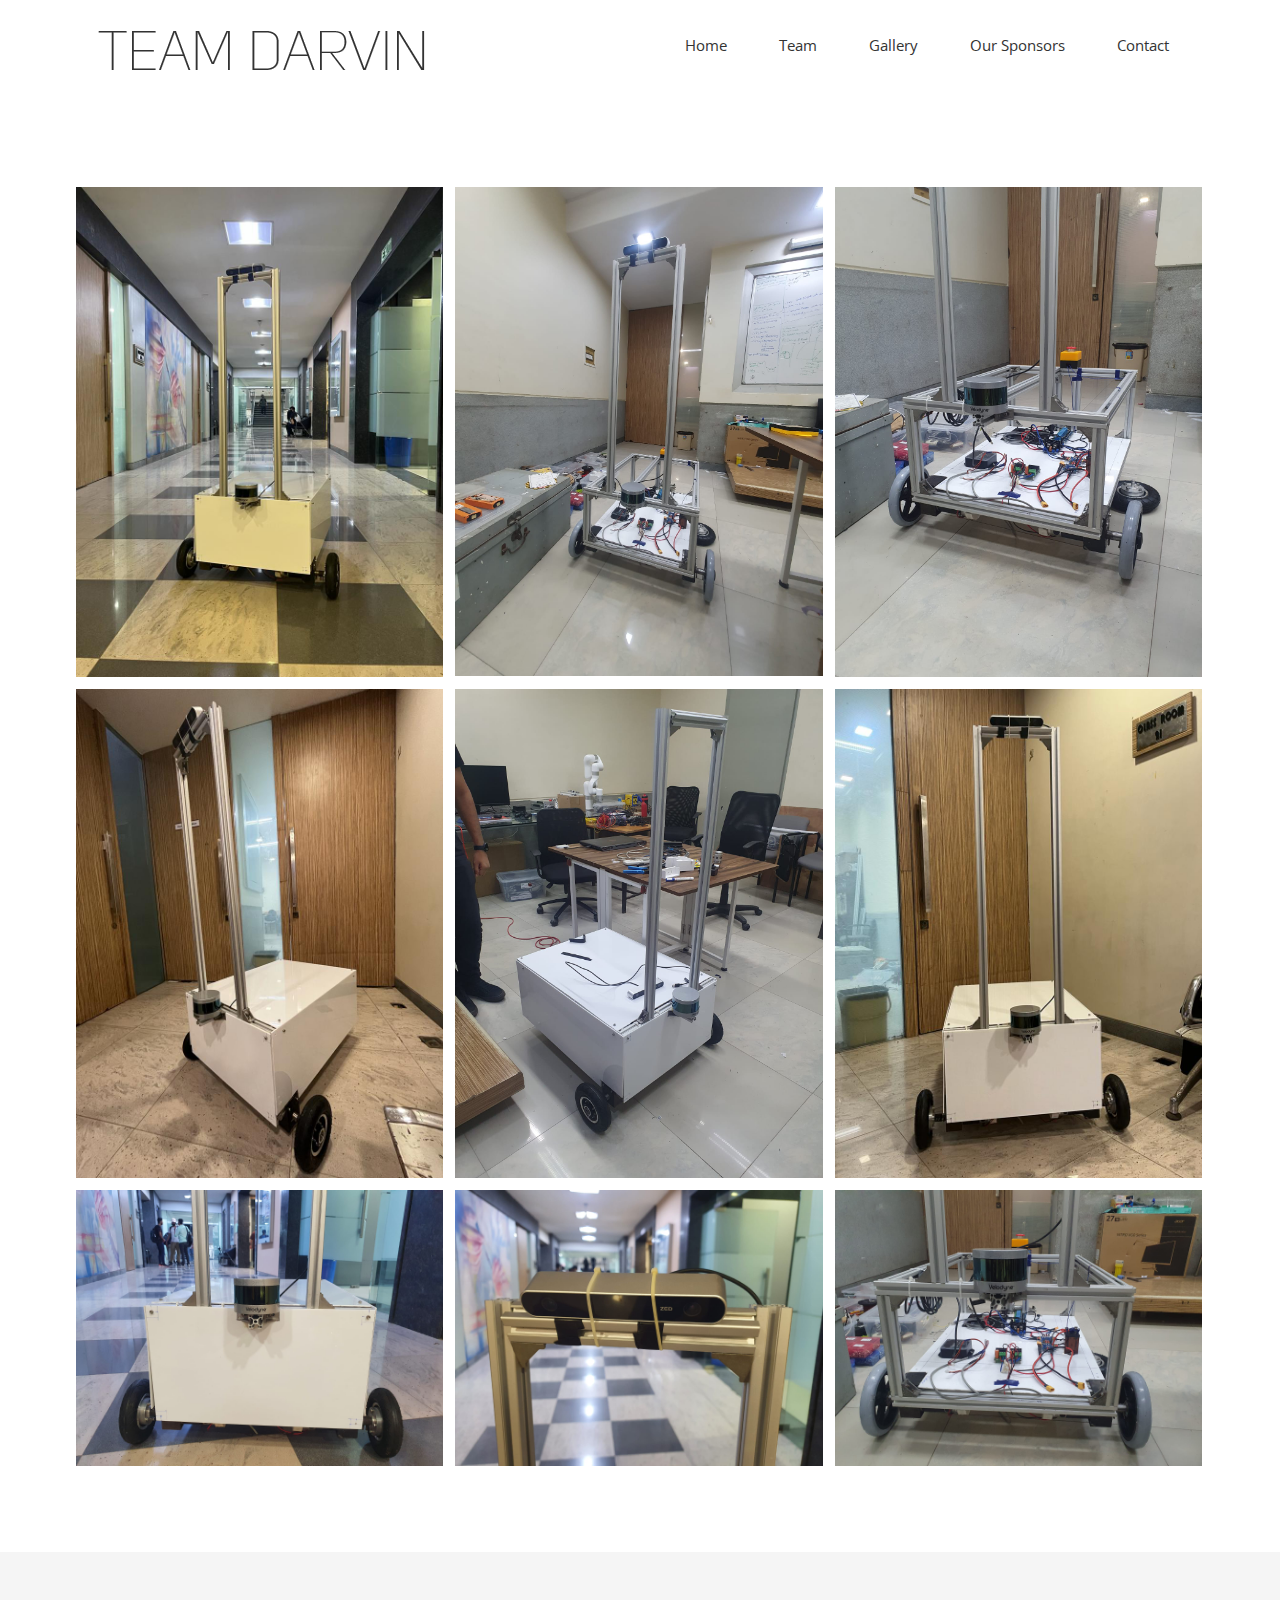
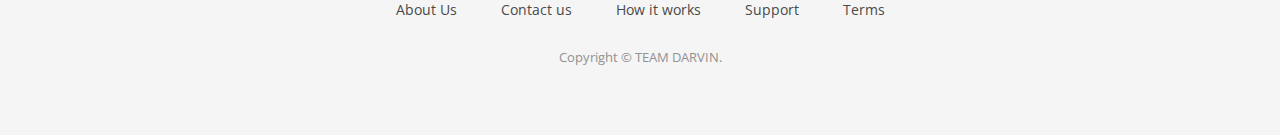
==== gallery.html @ 54ded739 "first commit" ====
<!DOCTYPE html>
<html class="no-js">
  <head>
    <meta charset="utf-8">
    <meta http-equiv="X-UA-Compatible" content="IE=edge">
    <title>TEAM DARVIN</title>
    <meta name="description" content="">
    <meta name="viewport" content="width=device-width, initial-scale=1">
    <!-- Place favicon.ico and apple-touch-icon.png in the root directory -->
    
    <!-- CSS -->
    <link rel="stylesheet" href="css/owl.carousel.css">
    <link rel="stylesheet" href="css/bootstrap.min.css">
    <link rel="stylesheet" href="css/font-awesome.min.css">
    <link rel="stylesheet" href="css/style.css">
    <link rel="stylesheet" href="css/ionicons.min.css">
    <link rel="stylesheet" href="css/animate.css">
    <link rel="stylesheet" href="css/responsive.css">
    
    <!-- Js -->
    <script src="js/vendor/modernizr-2.6.2.min.js"></script>
    <script>window.jQuery || document.write('<script src="js/vendor/jquery-1.10.2.min.js"><\/script>')</script>
    <script src="js/bootstrap.min.js"></script>
    <script src="js/owl.carousel.min.js"></script>
    <script src="js/plugins.js"></script>

    <script src="js/main.js"></script>


  </head>
  <body>



    <!-- Header Start -->
  <header>
    <div class="container">
      <div class="row">
        <div class="col-md-12">
          <!-- header Nav Start -->
          <nav class="navbar navbar-default">
            <div class="container-fluid">
              <!-- Brand and toggle get grouped for better mobile display -->
              <div class="navbar-header">
                <button type="button" class="navbar-toggle collapsed" data-toggle="collapse" data-target="#bs-example-navbar-collapse-1">
                <span class="sr-only">Toggle navigation</span>
                <span class="icon-bar"></span>
                <span class="icon-bar"></span>
                <span class="icon-bar"></span>
                </button>
                <a href="index.html">
                  <img src="img/logo.png" alt="Logo">
                </a>
              </div>
                <!-- Collect the nav links, forms, and other content for toggling -->
                <div class="collapse navbar-collapse" id="bs-example-navbar-collapse-1">
                  <ul class="nav navbar-nav navbar-right">
                    <li><a href="index.html">Home</a></li>
                    <li><a href="team.html">Team</a></li>
                    <li><a href="gallery.html">Gallery</a></li>
                    <li><a href="sponsor.html">Our Sponsors</a></li>
                    <li><a href="contact.html">Contact</a></li>
                  </ul>
                </div><!-- /.navbar-collapse -->
              </div><!-- /.container-fluid -->
            </nav>
          </div>
        </div>
      </div>
    </header><!-- header close -->
        
    <!-- Slider Start -->
    
      <!-- Portfolio Start -->
  <section id="portfolio-work">
    
      <div class="container">
          <div class="row">
            <div class="col-md-12">
              <div class="block">
                <div class="portfolio-contant">
                  <ul id="portfolio-contant-active">
                      <li class="mix Branding">
                        <a href="#">
                          <img src="img/new imgs/1.jpeg" alt="">
                          <div class="overly">
                            <div class="position-center">
                            </div>
                          </div>
                        </a>
                    </li>
                    <li class="mix Branding">
                      <a href="#">
                        <img src="img/new imgs/2.jpeg" alt="">
                        <div class="overly">
                          <div class="position-center">
                          </div>
                        </div>
                      </a>
                  </li>
                <li class="mix Branding">
                  <a href="#">
                    <img src="img/new imgs/4.jpeg" alt="">
                    <div class="overly">
                      <div class="position-center">
                      </div>
                    </div>
                  </a>
              </li>
              <li class="mix Branding">
                <a href="#">
                  <img src="img/new imgs/5.jpeg" alt="">
                  <div class="overly">
                    <div class="position-center">
                    </div>
                  </div>
                </a>
            </li>
            <li class="mix Branding">
              <a href="#">
                <img src="img/new imgs/6.jpeg" alt="">
                <div class="overly">
                  <div class="position-center">
                  </div>
                </div>
              </a>
          </li>
          <li class="mix Branding">
            <a href="#">
              <img src="img/new imgs/7.jpeg" alt="">
              <div class="overly">
                <div class="position-center">
                </div>
              </div>
            </a>
        </li>
        <li class="mix Branding">
          <a href="#">
            <img src="img/new imgs/8.jpeg" alt="">
            <div class="overly">
              <div class="position-center">
              </div>
            </div>
          </a>
      </li>
      <li class="mix Branding">
        <a href="#">
          <img src="img/new imgs/9.jpeg" alt="">
          <div class="overly">
            <div class="position-center">
            </div>
          </div>
        </a>
    </li>
    <li class="mix Branding">
      <a href="#">
        <img src="img/new imgs/10.jpeg" alt="">
        <div class="overly">
          <div class="position-center">
          </div>
        </div>
      </a>
  </li>
                    
                  </ul>
                </div>
              </div>
            </div>
          </div>
      </div>
  </section>


    <!-- Call to action Start -->

    <!-- Content Start -->

    <!-- footer Start -->
    <footer>
      <div class="container">
        <div class="row">
          <div class="col-md-12">
            <div class="footer-manu">
              <ul>
                <li><a href="#">About Us</a></li>
                <li><a href="#">Contact us</a></li>
                <li><a href="#">How it works</a></li>
                <li><a href="#">Support</a></li>
                <li><a href="#">Terms</a></li>
              </ul>
            </div>
            <p>Copyright &copy; TEAM DARVIN</a>.</p>
          </div>
        </div>
      </div>
    </footer>
            
       <!--     
  <script>document.write('<script src="http://' + (location.host || 'localhost').split(':')[0] + ':35729/livereload.js?snipver=1"></' + 'script>')</script>
           --> 
    
    </body>
</html>
---- css/style.css ----
@import url(http://fonts.googleapis.com/css?family=Open+Sans:400,300,600);
@import url(http://fonts.googleapis.com/css?family=Roboto:400,100,300,500,700);
@import url(http://fonts.googleapis.com/css?family=Volkhov:400italic);
/* var text-decoration */
/*--
	Common Css
--*/
body {
  font-family: 'Open Sans', sans-serif;
  -webkit-font-smoothing: antialiased;
}
h1,
h2,
h3,
h4,
h5,
h6 {
  font-family: 'Roboto', sans-serif;
}
h2 {
  font-size: 30px;
  font-weight: 400;
}
h3 {
  font-size: 28px;
  font-weight: 300;
}
p {
  font-size: 15px;
  line-height: 28px;
}
ul {
  padding: 0;
  margin: 0;
  list-style: none;
}
a,
a:active,
a:focus,
a:active {
  text-decoration: none !important;
}
.section-title {
  margin-bottom: 70px;
}
.section-title h2 {
  text-transform: uppercase;
  font-size: 28px;
  font-weight: 600;
}
.section-title p {
  font-family: 'Volkhov', serif;
  font-style: italic;
  color: #666;
}
/*--
	Header Start 
--*/
header {
  background: #fff;
  padding: 10px 0;
}
header .navbar {
  margin-bottom: 0px;
  border: 0px;
}
header .navbar-brand {
  padding-top: 5px;
}
header .navbar-default {
  background: none;
  border: 0px;
}
header .navbar-default .navbar-nav {
  padding-top: 10px;
}
header .navbar-default .navbar-nav li a {
  color: rgb(51, 51, 51);
  padding: 15px 26px;
  font-size: 15px;
}
font header .navbar-default .navbar-nav li a:hover {
  color: #000;
}
/*---------------------------------------------
					Index Start 
-----------------------------------------------*/
/*--
	Slider Start 
--*/
#slider {
  background: url("../img/slider-bg.jpg") no-repeat;
  background-size: cover;
  background-attachment: fixed;
  background-position: 10% 0%;
  padding: 200px 0 280px 0;
  position: relative;
}
#slider:before {
  content: "";
  position: absolute;
  left: 0;
  top: 0;
  bottom: 0;
  right: 0;
  width: 100%;
  height: 100%;
  background: linear-gradient(to left, #8b86a3, #322e40);
  opacity: 0.8;
}
#slider .block {
  color: #E3E3E4;
}
#slider .block h1 {
  font-family: 'Roboto', sans-serif;
  font-weight: 100;
  font-size: 45px;
  line-height: 60px;
  letter-spacing: 10px;
  padding-bottom: 45px;
}
#slider .block p {
  font-size: 23px;
  line-height: 40px;
  font-family: 'Roboto', sans-serif;
  font-weight: 300;
  letter-spacing: 3px;
}
/*--
	wrapper Start 
--*/
#intro {
  padding: 100px 0;
}
#intro .block h2 {
  padding-top: 35px;
  line-height: 27px;
  margin: 0;
}
#intro .block p {
  color: #7B7B7B;
  padding-top: 20px;
}
#intro .block img {
  padding-left: 40px;
  width: 100%;
}
#intro .section-title {
  margin-bottom: 0px;
}
#intro .section-title p {
  padding-top: 20px;
}
/*--
	service Start 
--*/
#service {
  text-align: center;
  padding: 90px 0;
}
#service .service-item {
  padding-bottom: 30px;
}
#service .service-item i {
  font-size: 60px;
  color: #4A4656;
}
#service .service-item h4 {
  padding-top: 20px;
  margin: 0;
  color: #666;
}
#service .service-item p {
  color: #888;
  padding-top: 10px;
  margin: 0;
  font-size: 14px;
  line-height: 1.8;
}
/*--
	call-to-action Start 
--*/
#call-to-action {
  background: url("../img/call-to-action-bg.jpg") no-repeat;
  background-size: cover;
  background-attachment: fixed;
  padding: 70px 0px;
  position: relative;
  text-align: center;
  color: #fff;
}
#call-to-action:before {
  content: "";
  position: absolute;
  left: 0;
  right: 0;
  top: 0;
  bottom: 0;
  width: 100%;
  height: 100%;
  background: #1d192c;
  opacity: 0.8;
}
#call-to-action h2 {
  padding-bottom: 20px;
  line-height: 33px;
  margin: 0;
  font-size: 30px;
}
#call-to-action p {
  font-size: 14px;
  line-height: 1.6;
}
#call-to-action .btn-call-to-action {
  padding: 15px 35px;
  border: none;
  background-color: #fff;
  font-size: 15px;
  color: #333333;
  margin-top: 30px;
}
/*--
	Feature Start 
--*/
#feature {
  background: url("../img/featue-bg.jpg");
  background-position: 50% 94px;
  width: 100%;
  display: block;
  position: relative;
  overflow: visible;
  background-attachment: fixed;
  background-repeat: no-repeat;
  background-position: center center;
  background-color: #fff;
  -webkit-background-size: cover;
  -moz-background-size: cover;
  -o-background-size: cover;
  background-size: cover;
  -webkit-box-sizing: border-box;
  -moz-box-sizing: border-box;
  box-sizing: border-box;
  -webkit-backface-visibility: hidden;
  backface-visibility: hidden;
  padding: 100px 0;
}
#feature h2 {
  font-size: 28px;
  font-weight: 600;
  margin-bottom: 30px;
}
#feature p {
  color: #8d8f92;
  margin-bottom: 20px;
}
#feature .btn-view-works {
  background: #655E7A;
  color: #fff;
  padding: 10px 20px;
}
/*--
	content Start 
--*/
#testimonial {
  padding: 100px 0;
}
#testimonial .block h2 {
  line-height: 27px;
  color: #5C5C5C;
  padding-top: 110px;
}
#testimonial .block p {
  padding-top: 50px;
  color: #7B7B7B;
}
#testimonial .counter-box li {
  width: 50%;
  float: left;
  text-align: center;
  margin: 30px 0 30px;
}
#testimonial .counter-box li i {
  font-size: 35px;
}
#testimonial .counter-box li h4 {
  font-size: 30px;
  font-weight: bold;
}
#testimonial .counter-box li span {
  color: #555;
}
#testimonial .testimonial-carousel {
  text-align: center;
  width: 75%;
  border: 1px solid #DEDEDE;
  padding: 24px;
  margin: 0 auto;
}
#testimonial .testimonial-carousel img {
  padding-bottom: 38px;
}
#testimonial .testimonial-carousel p {
  line-height: 28px;
  font-weight: 300;
  padding-bottom: 20px;
}
#testimonial .testimonial-carousel .user img {
  padding-bottom: 0px;
  border-radius: 500px;
}
#testimonial .testimonial-carousel .user p {
  padding-bottom: 0;
  font-size: 12px;
  line-height: 20px;
  color: #353241;
}
#testimonial .testimonial-carousel .user p span {
  display: block;
  color: #353241;
  font-weight: 600;
}
#testimonial .testimonial-carousel .owl-carousel .owl-pagination div {
  border: 1px solid #1D1D1D;
  border-radius: 500px;
  display: inline-block;
  height: 10px;
  margin-right: 15px;
  width: 10px;
}
#testimonial .testimonial-carousel .owl-carousel .owl-pagination div.active {
  background: #5C5C5C;
  font-size: 30px;
  display: inline-block;
  border: 0px;
}
/*--
	features Start 
--*/
#clients-logo-section {
  padding-top: 30px;
  padding-bottom: 75px;
}
#clients-logo-section .clients-logo-img {
  padding: 0px 50px;
}
/*---------------------------------------------
					Work Start 
-----------------------------------------------*/
/*--
	Slider-work Start 
--*/
#global-header {
  background: url("../img/slider-bg2.jpg") no-repeat;
  background-size: cover;
  padding-top: 150px;
  padding-bottom: 107px;
  position: relative;
  background-attachment: fixed;
}
#global-header:before {
  content: "";
  position: absolute;
  left: 0;
  top: 0;
  bottom: 0;
  right: 0;
  width: 100%;
  height: 100%;
  background: linear-gradient(to left, #928dab, #1f1c2c 70%);
  opacity: 0.8;
}
#global-header .block {
  color: #E3E3E4;
  margin: 0 auto;
  padding-left: 90px;
  text-align: center;
}
#global-header .block h1 {
  font-weight: 100;
  font-size: 45px;
  letter-spacing: 6px;
  padding-bottom: 15px;
  margin-top: 0;
  text-transform: capitalize;
}
#global-header .block p {
  font-size: 16px;
  font-weight: 300;
  letter-spacing: 1px;
  word-spacing: 3px;
}
/*--
	portfolio-work Start 
--*/
#portfolio-work {
  overflow: hidden;
  padding: 80px 0;
}
#portfolio-work .block .portfolio-menu {
  padding-bottom: 30px;
  text-align: center;
}
#portfolio-work .block .portfolio-menu ul {
  border: 1px solid #999999;
  display: inline-block;
  margin-bottom: 40px;
}
#portfolio-work .block .portfolio-menu ul li {
  display: inline-block;
  padding: 0px 25px;
  cursor: pointer;
  font-size: 15px;
  line-height: 40px;
  font-weight: 600;
  color: #333333;
  text-transform: capitalize;
  position: relative;
}
#portfolio-work .block .portfolio-menu ul .active {
  color: #655E7A;
  position: relative;
}
#portfolio-work .block .portfolio-menu ul .active:before {
  content: "\f0d7";
  position: absolute;
  font-family: 'FontAwesome';
  bottom: -18px;
  font-size: 30px;
  width: 20px;
  left: 0px;
  right: 0px;
  top: 23px;
  margin: 0 auto;
  color: #fff;
  text-shadow: 0 1px 0px rgba(0, 0, 0, 0.9);
  -webkit-transition: all 0.4s ease-in-out;
  -moz-transition: all 0.4s ease-in-out;
  -o-transition: all 0.4s ease-in-out;
  -ms-transition: all 0.4s ease-in-out;
  transition: all 0.4s ease-in-out;
}
#portfolio-work .block .portfolio-menu ul li:hover:before {
  content: "\f0d7";
  position: absolute;
  font-family: 'FontAwesome';
  bottom: -18px;
  font-size: 30px;
  width: 20px;
  left: 0px;
  right: 0px;
  top: 24px;
  margin: 0 auto;
  color: #fff;
  text-shadow: 0 1px 0px rgba(0, 0, 0, 0.9);
  -webkit-transition: all 0.4s ease-in-out;
  -moz-transition: all 0.4s ease-in-out;
  -o-transition: all 0.4s ease-in-out;
  -ms-transition: all 0.4s ease-in-out;
  transition: all 0.4s ease-in-out;
}
#portfolio-work .block .portfolio-contant ul li {
  float: left;
  width: 32.22%;
  overflow: hidden;
  margin: 6px;
  position: relative;
}
#portfolio-work .block .portfolio-contant ul li:hover .overly {
  opacity: 1;
}
#portfolio-work .block .portfolio-contant ul li:hover .position-center {
  position: absolute;
  top: 50%;
  -webkit-transform: translate(0%, -50%);
  -moz-transform: translate(0%, -50%);
  -ms-transform: translate(0%, -50%);
  transform: translate(0%, -50%);
}
#portfolio-work .block .portfolio-contant ul li a {
  display: block;
  color: #fff;
}
#portfolio-work .block .portfolio-contant ul li a h2 {
  font-size: 22px;
  text-transform: uppercase;
  letter-spacing: 1px;
}
#portfolio-work .block .portfolio-contant ul li a p {
  font-size: 15px;
}
#portfolio-work .block .portfolio-contant ul li a span {
  font-style: italic;
  font-size: 13px;
  color: #655E7A;
}
#portfolio-work .block .portfolio-contant ul img {
  width: 100%;
  height: auto;
}
#portfolio-work .block .portfolio-contant .overly {
  position: absolute;
  top: 0;
  bottom: 0;
  right: 0;
  left: 0;
  background: rgba(0, 0, 0, 0.9);
  opacity: 0;
  -webkit-transition: .3s all;
  -o-transition: .3s all;
  transition: .3s all;
  text-align: center;
}
#portfolio-work .block .portfolio-contant .position-center {
  position: absolute;
  top: 50%;
  left: 10%;
  -webkit-transform: translate(0%, 50%);
  -moz-transform: translate(0%, 50%);
  -ms-transform: translate(0%, 50%);
  transform: translate(0%, 50%);
  -webkit-transition: .5s all;
  -o-transition: .5s all;
  transition: .5s all;
}
#portfolio-work .block .mix {
  display: none;
}
/*--
	wrapper-work Start 
--*/
#wrapper-work {
  overflow: hidden;
  padding-top: 100px;
}
#wrapper-work ul li {
  width: 50%;
  float: left;
  position: relative;
}
#wrapper-work ul li img {
  width: 100%;
  height: 100%;
}
#wrapper-work ul li .items-text {
  position: absolute;
  top: 0;
  bottom: 0;
  left: 0;
  right: 0;
  width: 100%;
  height: 100%;
  color: #fff;
  background: rgba(0, 0, 0, 0.6);
  padding-left: 44px;
  padding-top: 140px;
}
#wrapper-work ul li .items-text h2 {
  padding-bottom: 28px;
  padding-top: 75px;
  position: relative;
}
#wrapper-work ul li .items-text h2:before {
  content: "";
  position: absolute;
  left: 0;
  bottom: 0;
  width: 75px;
  height: 3px;
  background: #fff;
}
#wrapper-work ul li .items-text p {
  padding-top: 30px;
  font-size: 16px;
  line-height: 27px;
  font-weight: 300;
  padding-right: 80px;
}
/*--
	features-work Start 
--*/
#features-work {
  padding-top: 50px;
  padding-bottom: 75px;
}
#features-work .block ul li {
  width: 19%;
  text-align: center;
  display: inline-block;
  padding: 40px 0px;
}
/*---------------------------------------------
					Work Close 
-----------------------------------------------*/
/*=============================================*/
/*---------------------------------------------
					 Contact Start 
-----------------------------------------------*/
/*--
	slider-contact Start 
--*/
#slider-contact {
  background: url("../img/slider-bg2.jpg") no-repeat;
  background-size: cover;
  padding-top: 150px;
  padding-bottom: 107px;
  position: relative;
}
#slider-contact:before {
  content: "";
  position: absolute;
  left: 0;
  top: 0;
  bottom: 0;
  right: 0;
  width: 100%;
  height: 100%;
  background: linear-gradient(to left, #928dab, #1f1c2c 70%);
  opacity: 0.8;
}
#slider-contact .block {
  color: #E3E3E4;
  margin: 0 auto;
  padding-left: 90px;
}
#slider-contact .block h1 {
  font-family: 'Roboto', sans-serif;
  font-weight: 100;
  font-size: 45px;
  line-height: 60px;
  letter-spacing: 6px;
  padding-bottom: 15px;
}
#slider-contact .block p {
  font-size: 23px;
  line-height: 40px;
  font-family: 'Roboto', sans-serif;
  font-weight: 300;
  letter-spacing: 1px;
  word-spacing: 3px;
}
/*--
	contact-form Start 
--*/
#contact-form {
  padding-top: 70px;
  padding-bottom: 35px;
}
#contact-form .block form .form-group {
  padding-bottom: 15px;
  margin: 0px;
}
#contact-form .block form .form-group .form-control {
  background: #F6F8FA;
  height: 60px;
  border: 1px solid #EEF2F6;
  box-shadow: none;
  width: 100%;
}
#contact-form .block form .form-group-2 {
  padding-bottom: 15px;
  margin: 0px;
}
#contact-form .block form .form-group-2 textarea {
  background: #F6F8FA;
  height: 135px;
  border: 1px solid #EEF2F6;
  box-shadow: none;
  width: 100%;
}
#contact-form .block button {
  width: 100%;
  height: 60px;
  background: #47424C;
  border: none;
  color: #fff;
  font-family: 'Open Sans', sans-serif;
  font-size: 18px;
}
/*--
	wrapper-contact Start 
--*/
.address-block li {
  margin-bottom: 20px;
}
.address-block li i {
  margin-right: 15px;
  font-size: 20px;
  width: 20px;
}
.social-icons {
  margin-top: 40px;
}
.social-icons li {
  display: inline-block;
  margin: 0 6px;
}
.social-icons a {
  display: inline-block;
}
.social-icons i {
  color: #2C2C2C;
  margin-right: 25px;
  font-size: 25px;
}
.google-map {
  position: relative;
}
.google-map #map {
  width: 100%;
  height: 300px;
  background-color: #ff432e;
}
#contact-box {
  padding-top: 35px;
  padding-bottom: 58px;
}
#contact-box .block img {
  width: 100%;
}
#contact-box .block h2 {
  font-family: 'Open Sans', sans-serif;
  font-weight: 300;
  color: #000;
  font-size: 28px;
  padding-bottom: 30px;
}
#contact-box .block p {
  color: #5C5C5C;
  display: block;
}
/*--
	features-contact Start 
--*/
#features-contact {
  padding-top: 50px;
  padding-bottom: 75px;
}
#features-contact .block ul li {
  width: 19%;
  text-align: center;
  display: inline-block;
  padding: 40px 0px;
}
/*---------------------------------------------
					Contact Close 
-----------------------------------------------*/
/*--------- Heading------------*/
.heading {
  padding-bottom: 60px;
  text-align: center;
}
.heading h2 {
  color: #000;
  font-size: 30px;
  line-height: 40px;
  font-weight: 400;
}
.heading p {
  font-size: 18px;
  line-height: 40px;
  color: #292929;
  font-weight: 300;
}
/*---------------------------*/
/*--
	footer Start 
--*/
footer {
  background: #F5F5F5;
  text-align: center;
  padding-top: 48px;
  padding-bottom: 55px;
}
footer p {
  font-size: 13px;
  line-height: 25px;
  color: #919191;
}
footer a {
  color: #595959;
}
footer .footer-manu {
  padding-bottom: 25px;
}
footer .footer-manu ul {
  margin: 0px;
  padding: 0px;
}
footer .footer-manu ul li {
  display: inline-block;
  padding: 0px 20px;
}
footer .footer-manu ul li a {
  display: inline-block;
  color: #494949;
}
footer .footer-manu ul li a:hover {
  color: #000;
}
---- css/responsive.css ----
/*		Default Layout: 992px. 
		Gutters: 24px.
		Outer margins: 48px.
		Leftover space for scrollbars @1024px: 32px.
-------------------------------------------------------------------------------
cols    1     2      3      4      5      6      7      8      9      10
px      68    160    252    344    436    528    620    712    804    896    */
/*		Tablet Layout: 768px.
		Gutters: 24px.
		Outer margins: 28px.
		Inherits styles from: Default Layout.
-----------------------------------------------------------------
cols    1     2      3      4      5      6      7      8
px      68    160    252    344    436    528    620    712    */
@media only screen and (min-width: 768px) and (max-width: 991px) {
  /*---------------------------------------------
					Index Start 
-----------------------------------------------*/
  /*--
	wrapper Start 
--*/
  #wrapper {
    text-align: center;
  }
  #wrapper .block img {
    padding-top: 100px;
    width: 50%;
  }
  /*--
	content Start 
--*/
  #content {
    text-align: center;
  }
  #content .block {
    padding-bottom: 100px;
  }
  /*--
	features Start 
--*/
  #features {
    text-align: center;
  }
  /*--
	footer Start 
--*/
  footer .navbar {
    margin-bottom: 0px;
    border: 0px;
    min-height: 40px;
  }
  footer .navbar-default {
    border: 0px;
    width: 68%;
  }
  footer .navbar-default .navbar-nav li a {
    color: #494949;
    padding: 10px 10px;
    font-size: 15px;
  }
  footer .navbar-default .navbar-nav li a:hover {
    color: #000;
  }
  /*---------------------------------------------
					Index Close 
-----------------------------------------------*/
  /*=============================================*/
  /*---------------------------------------------
					Work Start 
-----------------------------------------------*/
  /*--
	slider-work Start 
--*/
  #slider-work .block h1 {
    font-size: 28px;
  }
  #slider-work .block p {
    font-size: 15px;
  }
  /*--
	portfolio Start 
--*/
  #portfolio-work .block .portfolio-manu {
    padding-left: 0px;
  }
  #portfolio-work .block .portfolio-contant ul li a .img-heading {
    padding: 5px 0 5px 13px;
  }
  #portfolio-work .block .portfolio-contant ul li a .img-heading h2 {
    font-size: 20px;
    line-height: 25px;
  }
  #portfolio-work .block .portfolio-contant ul li a .img-heading p {
    font-size: 11px;
    line-height: 20px;
  }
  #portfolio-work .block .portfolio-contant ul li a .overlay {
    padding-left: 15px;
  }
  #portfolio-work .block .portfolio-contant ul li a .overlay h2 {
    padding-top: 30px;
    padding-bottom: 15px;
    font-size: 20px;
    line-height: 25px;
  }
  #portfolio-work .block .portfolio-contant ul li a .overlay p {
    font-size: 11px;
    line-height: 20px;
    padding-top: 15px;
  }
  /*--
	wrapper Start 
--*/
  #wrapper-work ul li .items-text {
    padding-top: 0;
    padding-left: 25px;
  }
  #wrapper-work ul li .items-text h2 {
    padding-bottom: 10px;
    padding-top: 40px;
  }
  #wrapper-work ul li .items-text p {
    font-size: 14px;
    line-height: 20px;
    padding-right: 30px;
  }
  /*--
	features Start 
--*/
  #features-work .block ul li {
    width: 49%;
  }
  /*---------------------------------------------
					Work close 
-----------------------------------------------*/
  /*=============================================*/
  /*---------------------------------------------
					contact start 
-----------------------------------------------*/
  #wrapper-contact .block {
    padding-bottom: 50px;
  }
  /*--
	features-contact Start 
--*/
  #features-contact .block ul li {
    width: 49%;
  }
  /*---------------------------------------------
					contact close 
-----------------------------------------------*/
  /*------------------*/
}
/*		Mobile Layout: 320px.
		Gutters: 24px.
		Outer margins: 34px.
		Inherits styles from: Default Layout.
---------------------------------------------
cols    1     2      3
px      68    160    252    */
@media only screen and (max-width: 767px) {
  /*---------------------------------------------
					Index Start 
-----------------------------------------------*/
  .heading {
    padding-left: 0px;
  }
  h2 {
    font-size: 18px;
  }
  p {
    font-size: 13px;
  }
  header .navbar-default .navbar-toggle {
    margin-top: 20px;
    margin-bottom: 20px;
  }
  #slider {
    padding-top: 90px;
    padding-bottom: 100px;
  }
  #slider .block {
    padding-left: 0px;
  }
  #slider .block h1 {
    font-size: 20px;
  }
  #slider .block p {
    font-size: 13px;
  }
  /*--
	wrapper Start 
--*/
  #wrapper {
    text-align: center;
    padding-top: 70px;
    padding-bottom: 100px;
  }
  #wrapper .block img {
    padding-top: 100px;
    padding-left: 0px;
    width: 100%;
  }
  /*--
	service Start 
--*/
  #service {
    padding-top: 100px;
  }
  #service .thumbnail {
    padding-bottom: 70px;
  }
  /*--
	call-to-action Start 
--*/
  #call-to-action p {
    padding: 0px 0px 40px;
  }
  #call-to-action .btn {
    padding: 10px 20px;
    font-size: 15px;
  }
  /*--
	content Start 
--*/
  #content {
    text-align: center;
    padding-top: 70px;
  }
  #content .block {
    padding-bottom: 100px;
  }
  #content .block h2 {
    padding-top: 0px;
  }
  #content .block-bottom {
    padding: 0px;
  }
  #content .block-bottom .item-img {
    padding-left: 0px;
  }
  /*--
	features Start 
--*/
  #features .features-img {
    text-align: center;
  }
  /*---------------------------------------------
					Index Close 
-----------------------------------------------*/
  /*=============================================*/
  /*---------------------------------------------
					Work Start 
-----------------------------------------------*/
  #slider-work {
    padding-top: 100px;
    padding-bottom: 100px;
  }
  #slider-work .block {
    padding-left: 0px;
  }
  #slider-work .block h1 {
    font-size: 20px;
  }
  #slider-work .block p {
    font-size: 11px;
    line-height: 25px;
  }
  /*--
	portfolio Start 
--*/
  #portfolio-work .block .portfolio-manu {
    padding-left: 0px;
    text-align: center;
  }
  #portfolio-work .block .portfolio-manu ul li {
    padding: 0 8px;
  }
  #portfolio-work .block .portfolio-contant ul li {
    width: 100%;
  }
  #portfolio-work .block .portfolio-contant ul li a .img-heading {
    padding: 5px 0 5px 13px;
  }
  #portfolio-work .block .portfolio-contant ul li a .img-heading h2 {
    font-size: 20px;
    line-height: 25px;
  }
  #portfolio-work .block .portfolio-contant ul li a .img-heading p {
    font-size: 11px;
    line-height: 20px;
  }
  #portfolio-work .block .portfolio-contant ul li a .overlay {
    padding-left: 15px;
  }
  #portfolio-work .block .portfolio-contant ul li a .overlay h2 {
    padding-top: 65px;
    padding-bottom: 15px;
    font-size: 20px;
    line-height: 25px;
  }
  #portfolio-work .block .portfolio-contant ul li a .overlay p {
    font-size: 11px;
    line-height: 20px;
    padding-top: 15px;
    padding-right: 5px;
  }
  /*--
	wrapper Start 
--*/
  #wrapper-work ul li {
    float: none;
    width: 100%;
  }
  #wrapper-work ul li .items-text {
    padding-left: 15px;
    padding-top: 30px;
  }
  #wrapper-work ul li .items-text h2 {
    padding-top: 10px;
    padding-bottom: 15px;
    font-size: 20px;
    line-height: 25px;
  }
  #wrapper-work ul li .items-text p {
    font-size: 11px;
    line-height: 20px;
    padding-top: 15px;
  }
  /*--
	features Start 
--*/
  #features-work .block ul li {
    display: block;
    width: 100%;
  }
  /*---------------------------------------------
					Work close 
-----------------------------------------------*/
  /*=============================================*/
  /*---------------------------------------------
					contact Start 
-----------------------------------------------*/
  /*--
	slider-contact Start 
--*/
  #slider-contact {
    padding-top: 100px;
    padding-bottom: 100px;
  }
  #slider-contact .block {
    padding-left: 0px;
  }
  #slider-contact .block h1 {
    font-size: 20px;
  }
  #slider-contact .block p {
    font-size: 11px;
    line-height: 25px;
  }
  /*--
	wrapper-contact Start 
--*/
  #wrapper-contact .block {
    padding-bottom: 50px;
  }
  #wrapper-contact .block .location p {
    width: 100%;
  }
  #wrapper-contact .block .social-media-icon a i {
    padding-top: 30px;
  }
  /*--
	features-contact Start 
--*/
  #features-contact .block ul li {
    display: block;
    width: 100%;
  }
  /*---------------------------------------------
					contact close 
-----------------------------------------------*/
  /*--
	footer Start 
--*/
  footer .footer-manu {
    display: none;
  }
}
/*		Wide Mobile Layout: 480px.
		Gutters: 24px.
		Outer margins: 22px.
		Inherits styles from: Default Layout, Mobile Layout.
------------------------------------------------------------
cols    1     2      3      4      5
px      68    160    252    344    436    */
/*	Retina media query.
	Overrides styles for devices with a 
	device-pixel-ratio of 2+, such as iPhone 4.
-----------------------------------------------    */
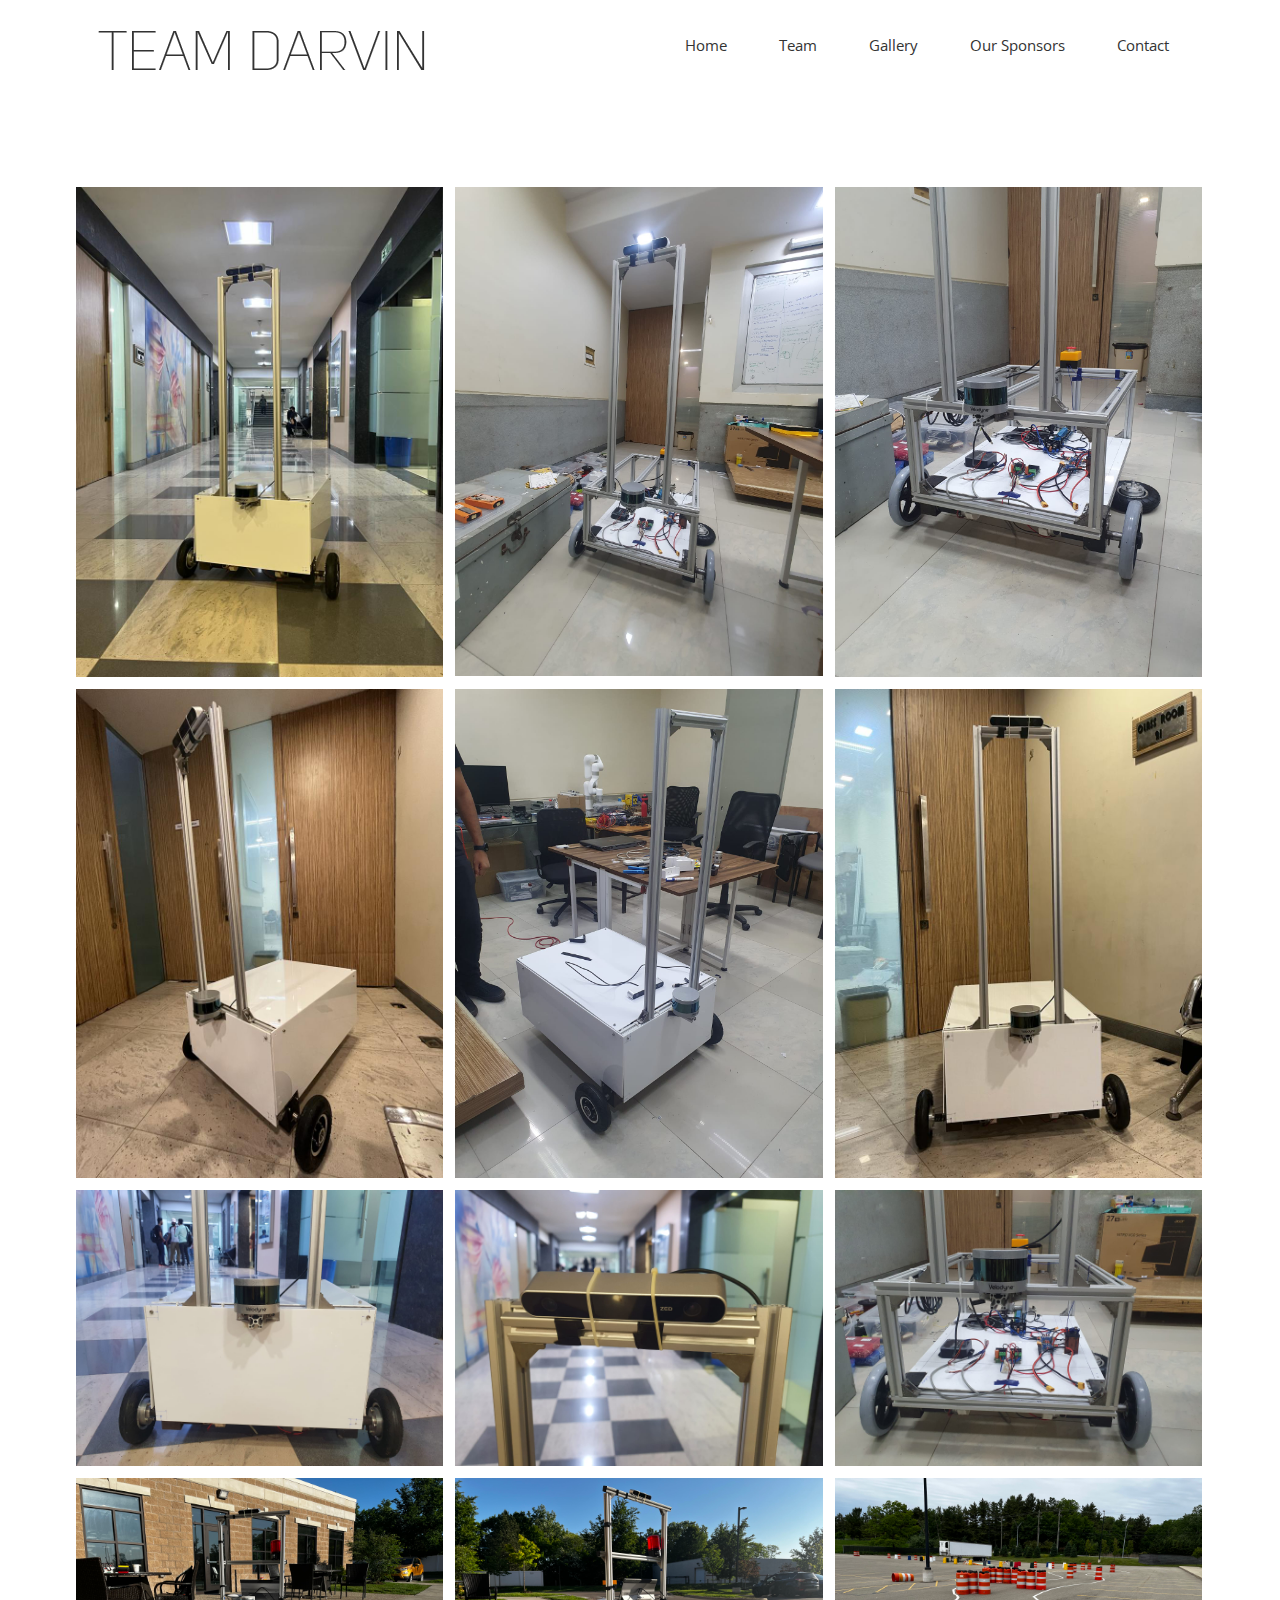
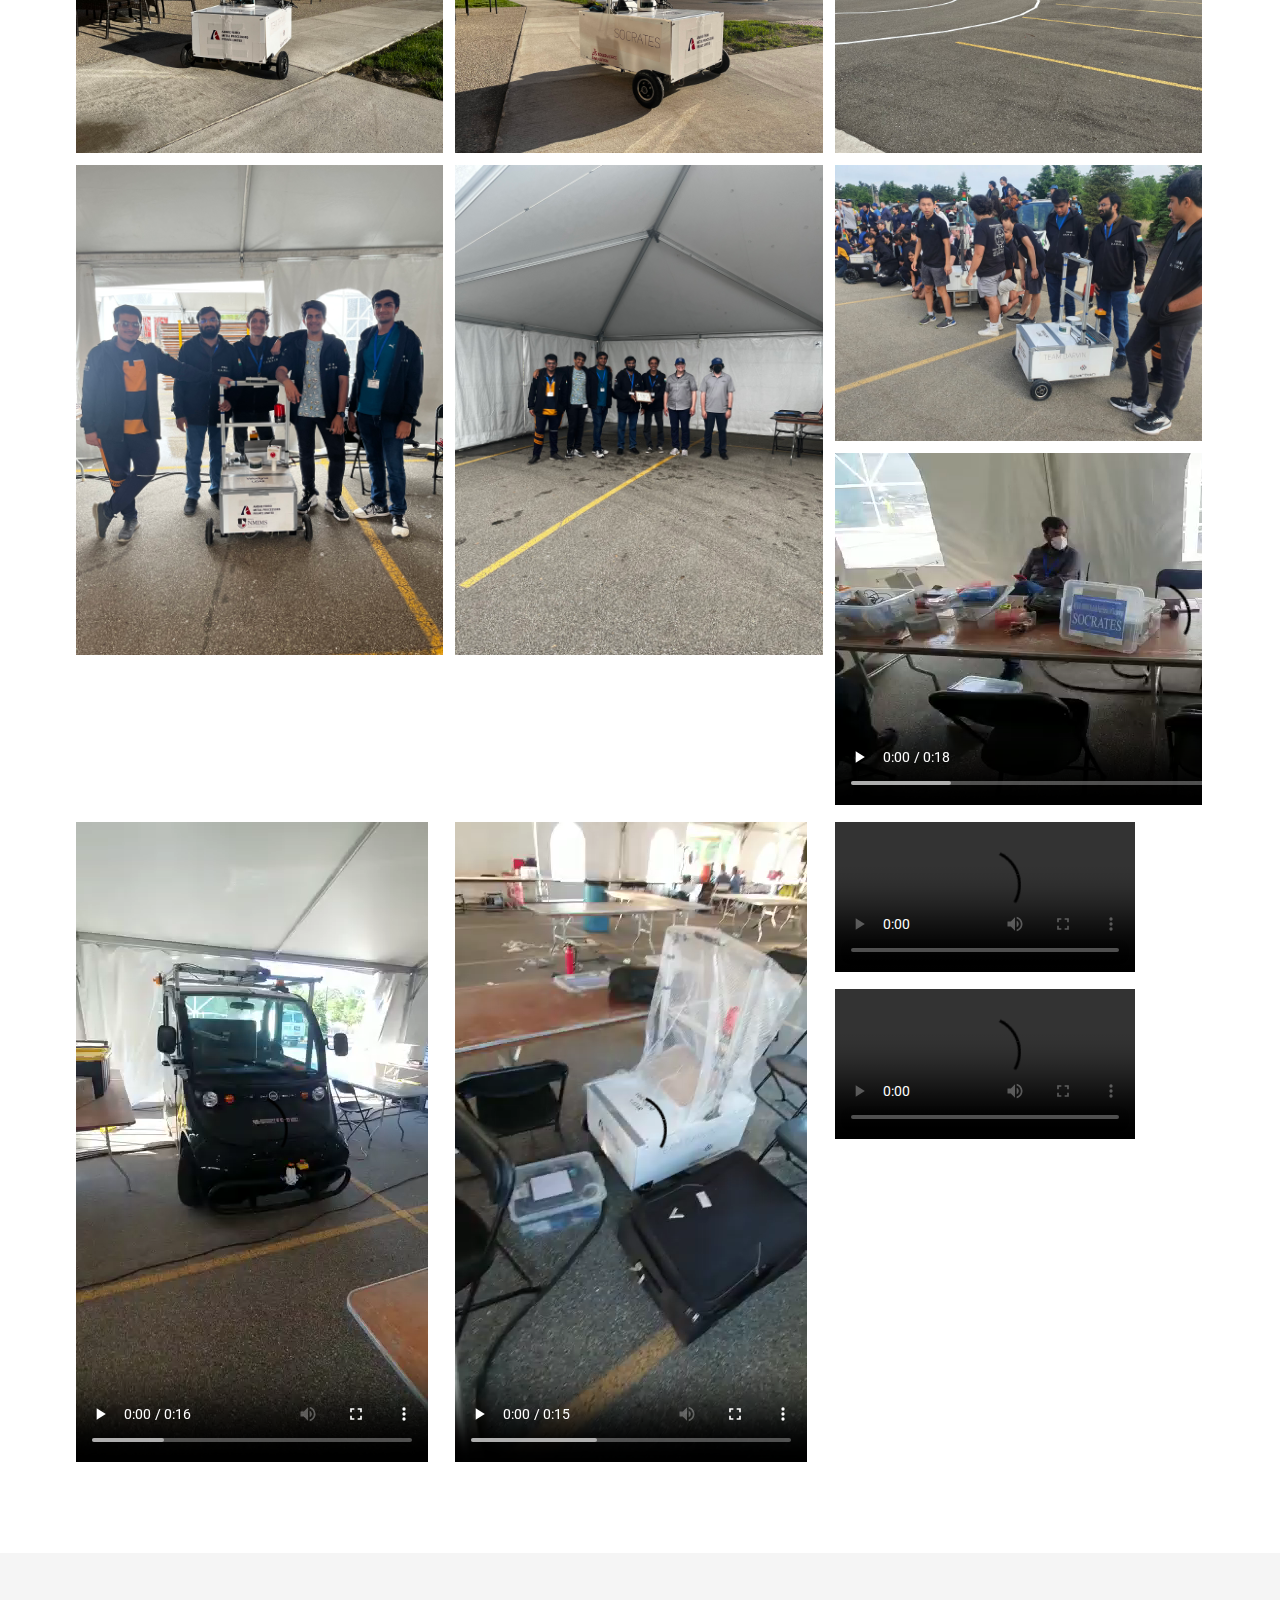
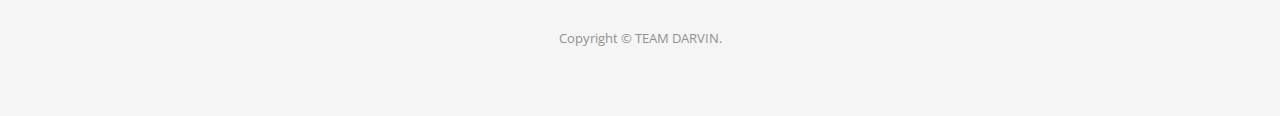
==== commit e2113fe5: "added videos and images" ====
--- a/gallery.html
+++ b/gallery.html
@@ -161,6 +161,114 @@
         </div>
       </a>
   </li>
+  <li class="mix Branding">
+    <a href="#">
+      <img src="img/USA/IMG_7417.jpg" alt="">
+      <div class="overly">
+        <div class="position-center">
+        </div>
+      </div>
+    </a>
+</li>
+<li class="mix Branding">
+  <a href="#">
+    <img src="img/USA/IMG_7418.jpg" alt="">
+    <div class="overly">
+      <div class="position-center">
+      </div>
+    </div>
+  </a>
+</li>
+<li class="mix Branding">
+  <a href="#">
+    <img src="img/USA/IMG_7428.jpg" alt="">
+    <div class="overly">
+      <div class="position-center">
+      </div>
+    </div>
+  </a>
+</li>
+<li class="mix Branding">
+  <a href="#">
+    <img src="img/USA/IMG_7440.jpg" alt="">
+    <div class="overly">
+      <div class="position-center">
+      </div>
+    </div>
+  </a>
+</li>
+<li class="mix Branding">
+  <a href="#">
+    <img src="img/USA/IMG_7444.jpg" alt="">
+    <div class="overly">
+      <div class="position-center">
+      </div>
+    </div>
+  </a>
+</li>
+<li class="mix Branding">
+  <a href="#">
+    <img src="img/USA/IMG_11.jpeg" alt="">
+    <div class="overly">
+      <div class="position-center">
+      </div>
+    </div>
+  </a>
+</li>
+
+
+
+
+<li class="mix Branding">
+  <a href="#">
+    <video controls>
+      <source src="img/USA/movie.mp4" type="video/mp4">
+      Your browser does not support the video tag.
+    </video>
+    <div >
+    </div>
+  </a>
+</li>
+<li class="mix Branding">
+  <a href="#">
+    <video controls>
+      <source src="img/USA/movie1.mp4" type="video/mp4">
+      Your browser does not support the video tag.
+    </video>
+    <div >
+    </div>
+  </a>
+</li>
+<li class="mix Branding">
+  <a href="#">
+    <video controls>
+      <source src="img/USA/movie2.mp4" type="video/mp4">
+      Your browser does not support the video tag.
+    </video>
+    <div >
+    </div>
+  </a>
+</li>
+<li class="mix Branding">
+  <a href="#">
+    <video controls>
+      <source src="img/USA/movie3.mp4" type="video/mp4">
+      Your browser does not support the video tag.
+    </video>
+    <div >
+    </div>
+  </a>
+</li>
+<li class="mix Branding">
+  <a href="#">
+    <video controls>
+      <source src="img/USA/movie4.mp4" type="video/mp4">
+      Your browser does not support the video tag.
+    </video>
+    <div >
+    </div>
+  </a>
+</li> 
                     
                   </ul>
                 </div>
@@ -181,13 +289,7 @@
         <div class="row">
           <div class="col-md-12">
             <div class="footer-manu">
-              <ul>
-                <li><a href="#">About Us</a></li>
-                <li><a href="#">Contact us</a></li>
-                <li><a href="#">How it works</a></li>
-                <li><a href="#">Support</a></li>
-                <li><a href="#">Terms</a></li>
-              </ul>
+              
             </div>
             <p>Copyright &copy; TEAM DARVIN</a>.</p>
           </div>
